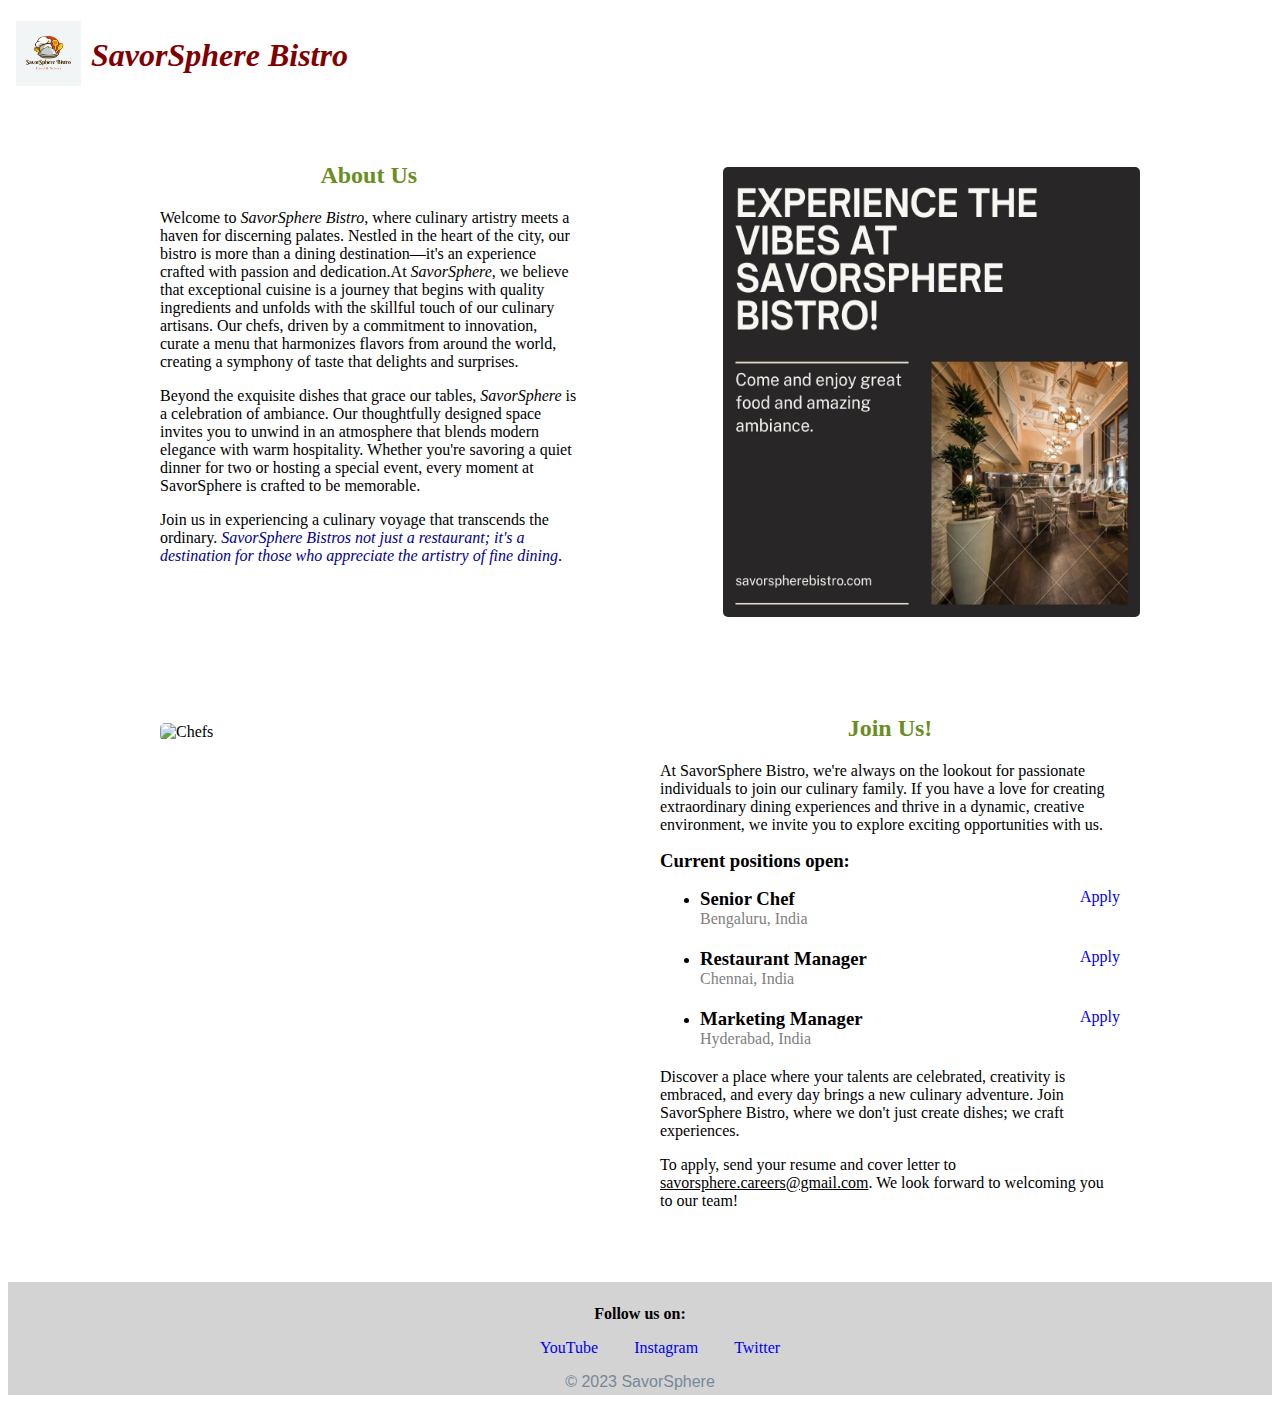
==== index.html @ c6e637dc "Final Commit for today, 13th December 2023" ====
<!DOCTYPE html>
<html lang="en">
    <head>
        <title>SavorSphere Bistro</title>
        <link rel="stylesheet" href="Stylesheets/style.css">
    </head>
    <body>
        <div id="navbar">
            <div class="logo-container">
                <img src="Images/logo.jpg" alt="Our logo" width="65" height="65" class="logo">
            </div>
            <h1><b><i>SavorSphere Bistro</i></b></h1>
        </div>

        <br>

        <div id="about">
            <div id="description">
                <div><h2>About Us</h2></div>
                <div><p style="text-align: left;">Welcome to <em>SavorSphere Bistro</em>, where culinary artistry meets a haven for discerning palates. Nestled
                    in the heart of the city, our bistro is more than a dining destination—it's an experience crafted with
                    passion and dedication.At <em>SavorSphere</em>, we believe that exceptional cuisine is a journey that begins with
                    quality ingredients and unfolds with the skillful touch of our culinary artisans. Our chefs, driven by a
                    commitment to innovation, curate a menu that harmonizes flavors from around the world, creating a symphony
                    of taste that delights and surprises.</p>

                    <p style="text-align: left;">Beyond the exquisite dishes that grace our tables, <em>SavorSphere</em> is a celebration of ambiance. Our
                    thoughtfully designed space invites you to unwind in an atmosphere that blends modern elegance with warm
                    hospitality. Whether you're savoring a quiet dinner for two or hosting a special event, every moment at
                    SavorSphere is crafted to be memorable.</p>

                    <p style="text-align: left;">Join us in experiencing a culinary voyage that transcends the ordinary. <em class="emphasis">SavorSphere Bistros not just a
                    restaurant; it's a destination for those who appreciate the artistry of fine dining</em>.</p>
                </div>
            </div>
            <div id="place">
                <img id="image" src="Images/SavorSphere Bistro.jpg" alt="SavorSphere" width="100%" height=450>
            </div>
        </div>

        <br><br><br>

        <div id="about">
            <div id="career">
                <img id="image" src="Images/sebastian-coman-photography-eBmyH7oO5wY-unsplash (1).jpg" alt="Chefs" width="100%" height="450">
            </div>
            <div id="description">
                <div><h2>Join Us!</h2></div>
                <div>
                    <p  style="text-align: left;">At SavorSphere Bistro, we're always on the lookout for passionate individuals to join our culinary
                    family. If you have a love for creating extraordinary dining experiences and thrive in a dynamic, creative
                    environment, we invite you to explore exciting opportunities with us.</p> 
                </div>
                <h3>Current positions open:</h3>
                <div>
                    <ul>
                        <li>
                            <a href="mailto:savorsphere.careers@gmail.com?subject=Application for the post of Senior Chef" class="apply" target="_blank">Apply</a>
                            <h3>Senior Chef</h3>
                            <div class="location">Bengaluru, India</div>
                        </li>
                        <li>
                            <a href="mailto:savorsphere.careers@gmail.com?subject=Application for the post of Restaurant Manager" class="apply" target="_blank">Apply</a>
                            <h3>Restaurant Manager</h3>
                            <div class="location">Chennai, India</div>
                        </li>
                        <li>
                            <a href="mailto:savorsphere.careers@gmail.com?subject:Application for the post of Marketing Manager" class="apply" target="_blank">Apply</a>
                            <h3>Marketing Manager</h3>
                            <div class="location">Hyderabad, India</div>
                        </li>
                    </ul>
                </div>
                <div><p style="text-align: left;">Discover a place where your talents are celebrated, creativity is embraced, and every day brings a new culinary
                    adventure. Join SavorSphere Bistro, where we don't just create dishes; we craft experiences.</p>

                    <p>To apply, send your resume and cover letter to <u>savorsphere.careers@gmail.com</u>. We look forward to welcoming you to our team!</p>
                </div>
                <br>
            </div>
        </div>

        <br>

        <div id="footer">
            <h4 style="margin-bottom: 0">Follow us on:</h4>
            <ul>
                <li id="li-item"><a href="https://www.youtube.com/" target="_blank">YouTube</a></li>
                <li id="li-item"><a href="https://www.instagram.com/" target="_blank">Instagram</a></li>
                <li id="li-item"><a href="https://twitter.com/i/flow/login" target="_blank">Twitter</a></li>
            </ul>
            <span class="copyright">© 2023 SavorSphere</span>
        </div>
    </body>
</html>
---- Stylesheets/style.css ----
body {
    font-family: math;
}

h1 {
    text-align: center;
    color: maroon;
}

h2 {
    text-align: center;
    color: olivedrab;
}

h3 {
    margin-bottom: 0;
    margin-top: 0;
}

a {
    text-decoration: none;
}

/* the style thingie is used for changing the appearance of the img tag under the id attribute */
#banner {
    width: 250px;
    height: 250px;
}

#navbar {
    display: flex;
    align-items: center;
    padding: 8px;
    margin: 0px;
}

#about {
    display: flex;
    max-width: 1000px;
    margin: 0 auto;
}

#description {
    width: 50%;
    padding: 20px;
    margin: 0;
}

#place {
    width: 50%;
    padding-left: 125px;
    padding-right: auto;
    padding-top: 45px;
}

#image {
    border-radius: 5px;
}

#career {
    padding: 20px;
    width: 50%;
    padding-top: 48px;
}

#footer {
    text-align: center;
    background: lightgray;
    padding-top: 2px;
    padding-bottom: 4px;
}

#li-item {
    list-style: none;
    display: inline;
    margin: 0 16px;
}

/* the below thingie is used for changing the appearance of any tag, under the class attribute */
.emphasis {
    color: darkblue;
}

.location {
    color: grey;
    margin-bottom: 20px;
}

.logo-container {
    margin-right: 10px;
}

.apply {
    float: right;
}

.copyright {
    font-family: sans-serif;
    color: lightslategray;
}
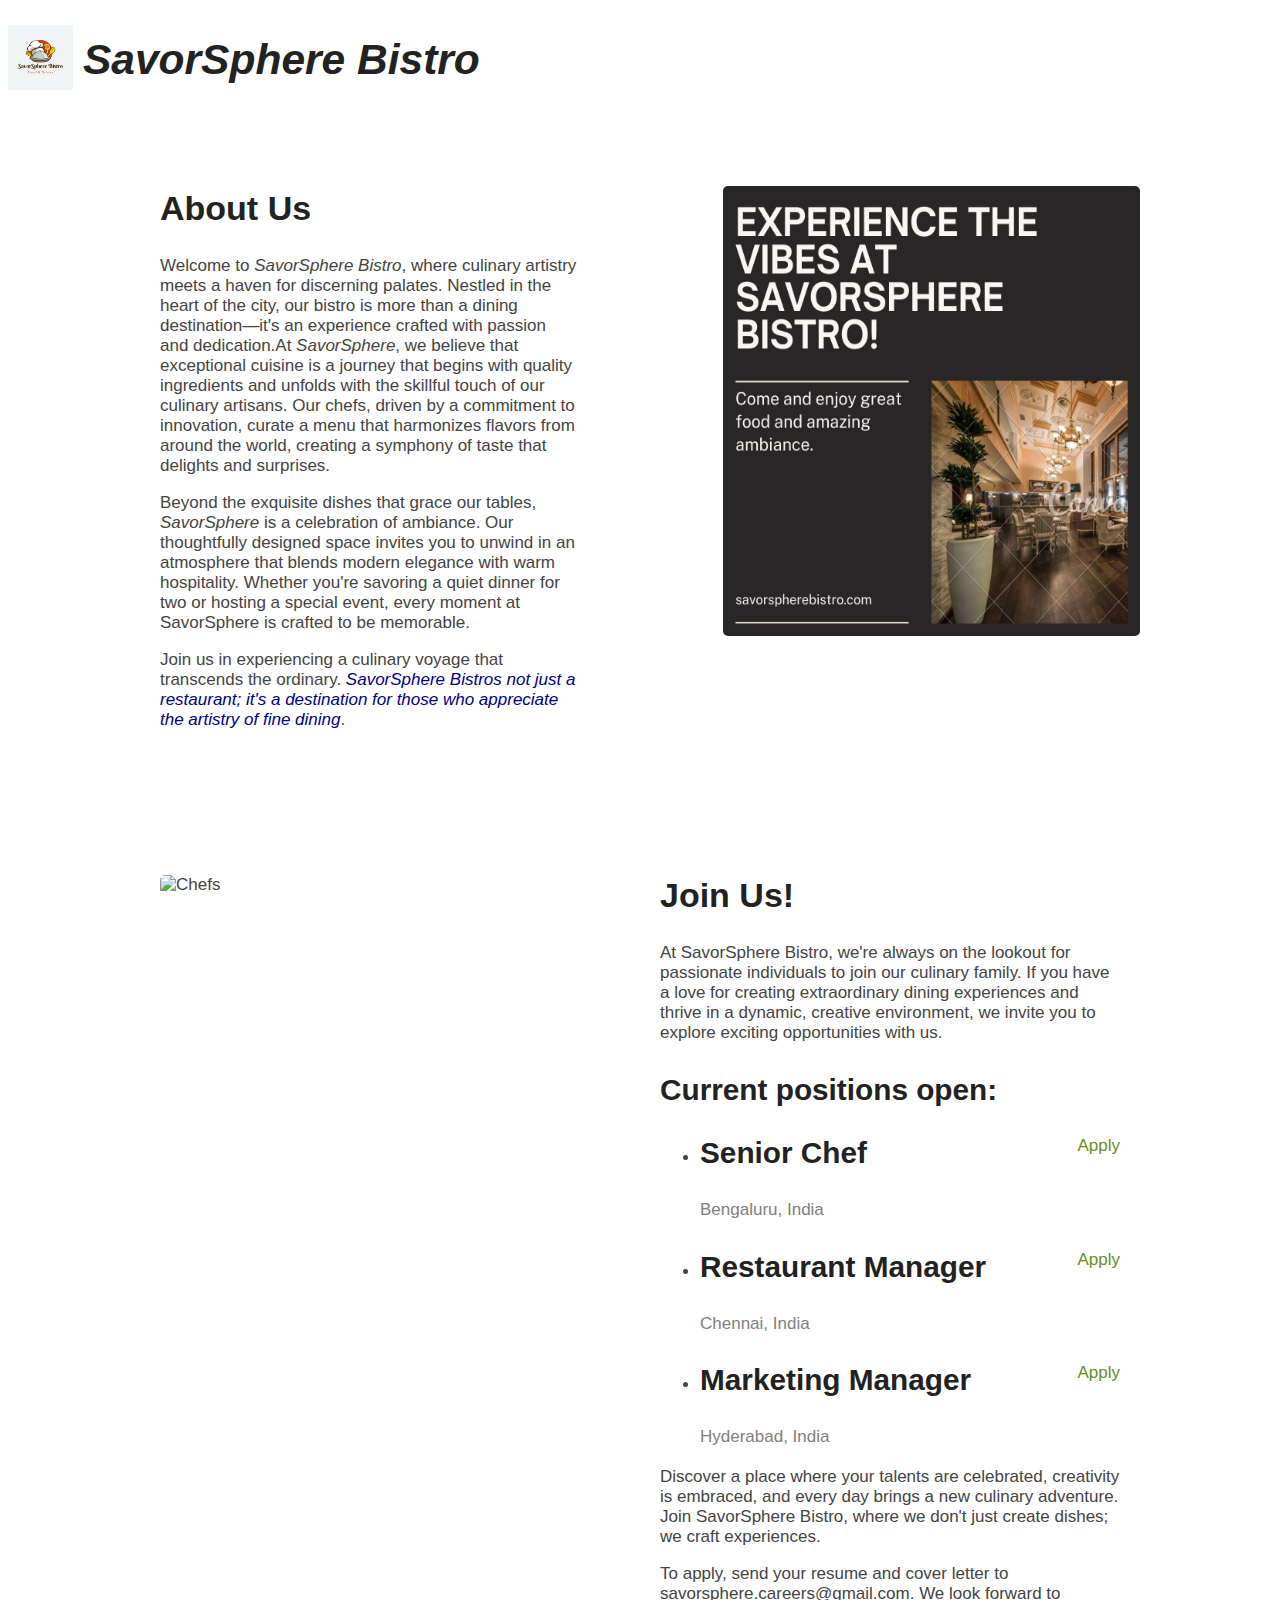
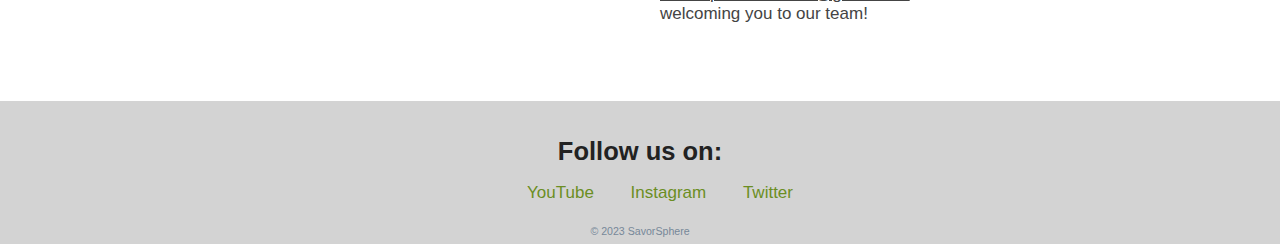
==== commit e3ecaabb: "Trivial changes made to the html file" ====
--- a/index.html
+++ b/index.html
@@ -1,7 +1,7 @@
 <!DOCTYPE html>
 <html lang="en">
     <head>
-        <title>SavorSphere Bistro</title>
+        <title>Careers-SavorSphere Bistro</title>
         <link rel="stylesheet" href="Stylesheets/style.css">
     </head>
     <body>
--- a/Stylesheets/style.css
+++ b/Stylesheets/style.css
@@ -1,24 +1,36 @@
-body {
-    font-family: math;
+html {
+    font-size: 17px;
 }
 
-h1 {
-    text-align: center;
-    color: maroon;
+body {
+    margin: 0;
+    padding: 0;
+    font-family: 'Caveat', cursive;
+    font-family: 'IBM Plex Sans', sans-serif;
+    font-size: 1rem;
+    color: #444444;
 }
 
-h2 {
-    text-align: center;
+h1, h2, h3, h4, h5, h6 {
+    font-family: 'DM Sans', sans-serif;
+    font-weight: 600;
+    color: #222222;
+}
+
+h1 { font-size: 2.5rem; }
+h2 { font-size: 2rem; }
+h3 { font-size: 1.75rem; }
+h4 { font-size: 1.5rem; }
+h5 { font-size: 1.25rem; }
+h6 { font-size: 1rem; }
+
+a {
+    text-decoration: none;
     color: olivedrab;
 }
 
-h3 {
-    margin-bottom: 0;
-    margin-top: 0;
-}
-
-a {
-    text-decoration: none;
+a:hover, a:active {
+    color: darkolivegreen;
 }
 
 /* the style thingie is used for changing the appearance of the img tag under the id attribute */
@@ -76,6 +88,56 @@
     margin: 0 16px;
 }
 
+#jobs {
+    max-width: 1000px;
+    margin: 0 auto;
+    padding: 0 auto;
+}
+
+#jobs-table {
+    width: 100%;
+    border: 1px solid grey;
+    border-collapse: collapse;
+}
+
+#jobs-table tr:nth-child(even) {
+    background-color: ghostwhite;
+}
+
+#application {
+    max-width: 1000px;
+    margin: 0 auto;
+    padding: 0 auto;
+}
+
+#application-form label {
+    font-weight: bold;
+    display: block;
+    font-size: 1.2rem;
+}
+
+#application-form input, select, textarea {
+    padding: 5px;
+    font-size: 1.1rem;
+    margin-top: 0;
+    border-radius: 5px;
+    border: 1px solid gray
+}
+
+#application-form select {
+    padding: 5px;
+    font-size: 1.1rem;
+    margin-top: 0;
+    width: 75%;
+    box-sizing: border-box;
+}
+
+#application-form textarea {
+    width: 75%;
+    font-family: "IBM Plex Sans", sans-serif;
+}
+
+
 /* the below thingie is used for changing the appearance of any tag, under the class attribute */
 .emphasis {
     color: darkblue;
@@ -97,4 +159,35 @@
 .copyright {
     font-family: sans-serif;
     color: lightslategray;
+    font-size: 0.625rem;
+}
+
+.jobs-header-row th {
+    text-align: center;
+    border: 1px solid grey;
+    padding: 8px;
+    background-color: aliceblue;
+}
+
+.jobs-data-row td {
+    text-align: center;
+    border: 1px solid grey;
+    padding: 8px;
+}
+
+.form-group {
+    margin: 0;
+}
+
+.form-group input[type="checkbox"] {
+    width: 16px;
+    height: 16px;
+}
+
+.form-group input[type="submit"]{
+    background-color: #0ea5e9;
+    color: white;
+    font-weight: 700;
+    padding: 16px;
+    cursor: pointer;
 }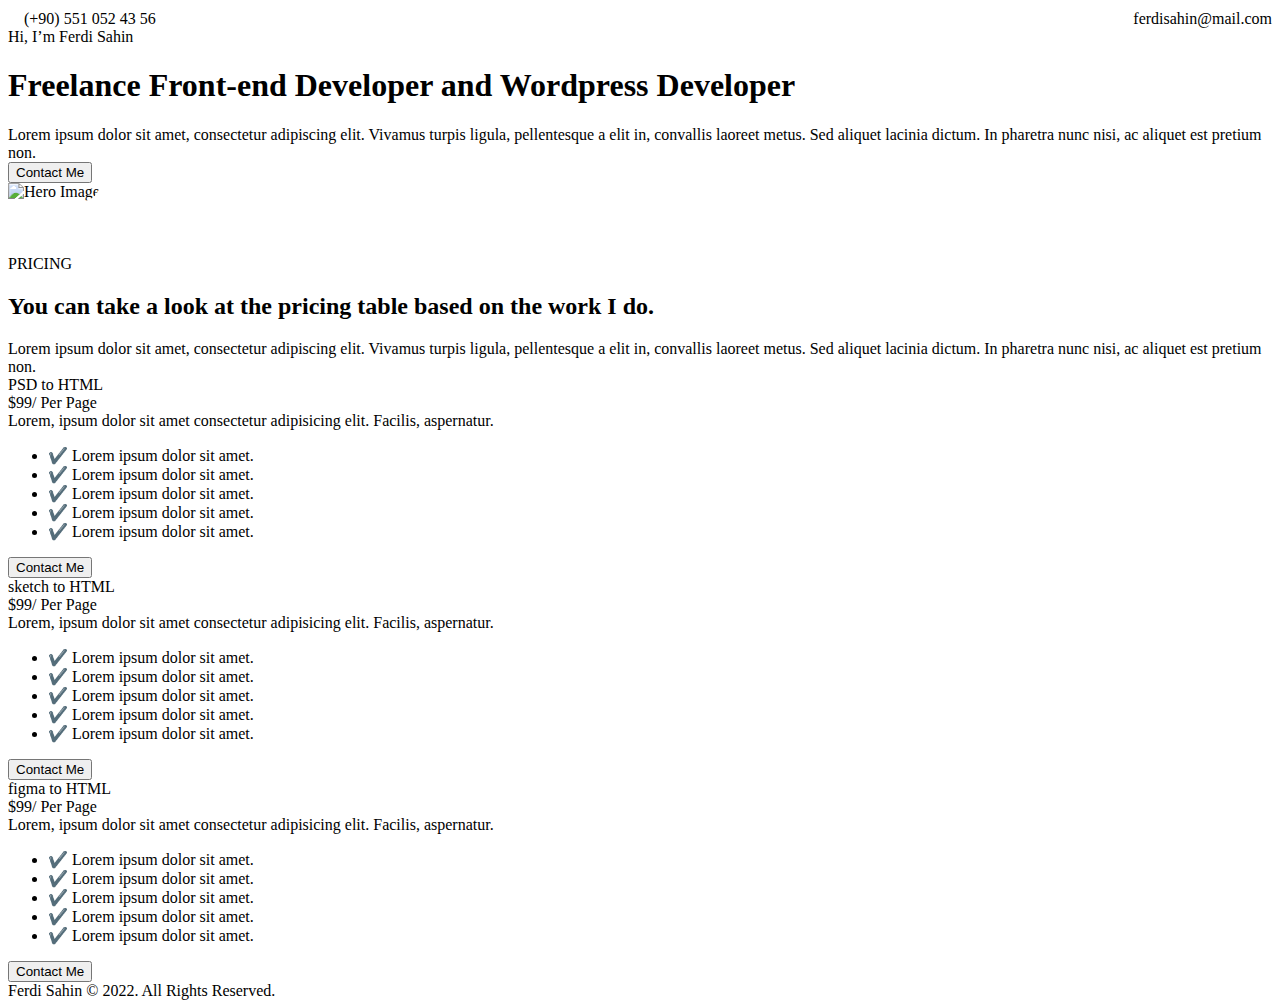
==== commit 1a8c6ac6: "favicon added to index.html" ====
--- a/index.html
+++ b/index.html
@@ -1,95 +1,101 @@
 <!DOCTYPE html>
-<html lang="en">
+<html>
     <head>
-        <title>Careers-SavorSphere Bistro</title>
-        <link rel="stylesheet" href="Stylesheets/style.css">
+        <title>Ferid Sahin</title>
+        <link rel="icon" href="C:\Users\RISHIVEER YADAV\OneDrive\Desktop\Web_Dev\Images\icons8-spring-50.png" type="image/x-icon">
+        <link rel="preconnect" href="https://fonts.googleapis.com">
+        <link rel="preconnect" href="https://fonts.gstatic.com" crossorigin>
+        <link
+            href="https://fonts.googleapis.com/css2?family=Inter:wght@100;200;300;400;500;600;700;800;900&family=League+Spartan:wght@100;200;300;400;500;600;700;800;900&family=Poppins:ital,wght@0,100;0,200;0,300;0,400;0,500;0,600;0,700;0,800;0,900;1,100;1,200;1,300;1,400;1,500;1,600;1,700;1,800;1,900&display=swap"
+            rel="stylesheet">
+        <link rel="stylesheet" href="C:\Users\RISHIVEER YADAV\OneDrive\Desktop\Web_Dev\Stylesheets\style2.css">
     </head>
+
     <body>
-        <div id="navbar">
-            <div class="logo-container">
-                <img src="Images/logo.jpg" alt="Our logo" width="65" height="65" class="logo">
-            </div>
-            <h1><b><i>SavorSphere Bistro</i></b></h1>
-        </div>
-
-        <br>
-
-        <div id="about">
-            <div id="description">
-                <div><h2>About Us</h2></div>
-                <div><p style="text-align: left;">Welcome to <em>SavorSphere Bistro</em>, where culinary artistry meets a haven for discerning palates. Nestled
-                    in the heart of the city, our bistro is more than a dining destination—it's an experience crafted with
-                    passion and dedication.At <em>SavorSphere</em>, we believe that exceptional cuisine is a journey that begins with
-                    quality ingredients and unfolds with the skillful touch of our culinary artisans. Our chefs, driven by a
-                    commitment to innovation, curate a menu that harmonizes flavors from around the world, creating a symphony
-                    of taste that delights and surprises.</p>
-
-                    <p style="text-align: left;">Beyond the exquisite dishes that grace our tables, <em>SavorSphere</em> is a celebration of ambiance. Our
-                    thoughtfully designed space invites you to unwind in an atmosphere that blends modern elegance with warm
-                    hospitality. Whether you're savoring a quiet dinner for two or hosting a special event, every moment at
-                    SavorSphere is crafted to be memorable.</p>
-
-                    <p style="text-align: left;">Join us in experiencing a culinary voyage that transcends the ordinary. <em class="emphasis">SavorSphere Bistros not just a
-                    restaurant; it's a destination for those who appreciate the artistry of fine dining</em>.</p>
+        <!--HERO SECTION-->
+        <div id="hero">
+            <div id="hero-text">
+                <div class="small-text">
+                    <div><img src="C:\Users\RISHIVEER YADAV\OneDrive\Desktop\Web_Dev\Images\Frame.png" width="16px" height="16px" style="margin-bottom: -4px;">(+90) 551 052 43 56
+                        <div style="float: right;"><img src="C:\Users\RISHIVEER YADAV\OneDrive\Desktop\Web_Dev\Images\Frame-2.png" width="16px" height="16px" style="margin-bottom: -4px;">ferdisahin@mail.com</div>
+                    </div>
+                </div>
+                <div id="hi-and-name">Hi, I’m Ferdi Sahin</div>
+                <div><h1>Freelance Front-end Developer and Wordpress Developer</h1></div>
+                <div class="bigtext">Lorem ipsum dolor sit amet, consectetur adipiscing elit. Vivamus turpis ligula, pellentesque a elit in, convallis laoreet metus. Sed aliquet lacinia dictum. In pharetra nunc nisi, ac aliquet est pretium non.</div>
+                <div>
+                    <button id="contact-button">Contact Me</button>
                 </div>
             </div>
-            <div id="place">
-                <img id="image" src="Images/SavorSphere Bistro.jpg" alt="SavorSphere" width="100%" height=450>
+
+            <div id="hero-img">
+                <img src="C:\Users\RISHIVEER YADAV\OneDrive\Desktop\Web_Dev\Images\hero-img.png" width=710 height=600 alt="Hero Image" style="border-bottom-right-radius: 200px;">
             </div>
         </div>
 
         <br><br><br>
 
-        <div id="about">
-            <div id="career">
-                <img id="image" src="Images/sebastian-coman-photography-eBmyH7oO5wY-unsplash (1).jpg" alt="Chefs" width="100%" height="450">
+        <div id="pricing">
+            <div class="over-title">PRICING</div>
+            <h2 class="section-heading">You can take a look at the pricing table based on the work I do.</h2>
+            <div class="bigtext section-subtitle">
+                Lorem ipsum dolor sit amet, consectetur adipiscing elit. Vivamus turpis ligula, pellentesque a elit in, convallis laoreet metus. Sed aliquet lacinia dictum. In pharetra nunc nisi, ac aliquet est pretium non.
             </div>
-            <div id="description">
-                <div><h2>Join Us!</h2></div>
-                <div>
-                    <p  style="text-align: left;">At SavorSphere Bistro, we're always on the lookout for passionate individuals to join our culinary
-                    family. If you have a love for creating extraordinary dining experiences and thrive in a dynamic, creative
-                    environment, we invite you to explore exciting opportunities with us.</p> 
+            <div id="pricing-boxes">
+                <div class="pricing-box">
+                        <div class="pricing-card">
+                            <div class="service">PSD to HTML</div>
+                            <div class="price">$99<span class="price-per">/ Per Page</span></div>
+                            <div class="service-description">Lorem, ipsum dolor sit amet consectetur adipisicing elit. Facilis, aspernatur.</div>
+                            <ul class="service-benefits">
+                                <li>✔️ Lorem ipsum dolor sit amet.</li>
+                                <li>✔️ Lorem ipsum dolor sit amet.</li>
+                                <li>✔️ Lorem ipsum dolor sit amet.</li>
+                                <li>✔️ Lorem ipsum dolor sit amet.</li>
+                                <li>✔️ Lorem ipsum dolor sit amet.</li>
+                            </ul>
+                            <button class="service-contact">Contact Me</button>    
+                        </div>
                 </div>
-                <h3>Current positions open:</h3>
-                <div>
-                    <ul>
-                        <li>
-                            <a href="mailto:savorsphere.careers@gmail.com?subject=Application for the post of Senior Chef" class="apply" target="_blank">Apply</a>
-                            <h3>Senior Chef</h3>
-                            <div class="location">Bengaluru, India</div>
-                        </li>
-                        <li>
-                            <a href="mailto:savorsphere.careers@gmail.com?subject=Application for the post of Restaurant Manager" class="apply" target="_blank">Apply</a>
-                            <h3>Restaurant Manager</h3>
-                            <div class="location">Chennai, India</div>
-                        </li>
-                        <li>
-                            <a href="mailto:savorsphere.careers@gmail.com?subject:Application for the post of Marketing Manager" class="apply" target="_blank">Apply</a>
-                            <h3>Marketing Manager</h3>
-                            <div class="location">Hyderabad, India</div>
-                        </li>
-                    </ul>
+
+                <div class="pricing-box">
+                    <div class="pricing-card card-2">
+                        <div class="service">sketch to HTML</div>
+                        <div class="price">$99<span class="price-per">/ Per Page</span></div>
+                        <div class="service-description">Lorem, ipsum dolor sit amet consectetur adipisicing elit. Facilis, aspernatur.</div>
+                        <ul class="service-benefits">
+                            <li>✔️ Lorem ipsum dolor sit amet.</li>
+                            <li>✔️ Lorem ipsum dolor sit amet.</li>
+                            <li>✔️ Lorem ipsum dolor sit amet.</li>
+                            <li>✔️ Lorem ipsum dolor sit amet.</li>
+                            <li>✔️ Lorem ipsum dolor sit amet.</li>
+                        </ul>
+                        <button class="service-contact">Contact Me</button>
+                    </div>
                 </div>
-                <div><p style="text-align: left;">Discover a place where your talents are celebrated, creativity is embraced, and every day brings a new culinary
-                    adventure. Join SavorSphere Bistro, where we don't just create dishes; we craft experiences.</p>
 
-                    <p>To apply, send your resume and cover letter to <u>savorsphere.careers@gmail.com</u>. We look forward to welcoming you to our team!</p>
+                <div class="pricing-box">
+                    <div class="pricing-card">
+                        <div class="service">figma to HTML</div>
+                        <div class="price">$99<span class="price-per">/ Per Page</span></div>
+                        <div class="service-description">Lorem, ipsum dolor sit amet consectetur adipisicing elit. Facilis, aspernatur.</div>
+                        <ul class="service-benefits">
+                            <li>✔️ Lorem ipsum dolor sit amet.</li>
+                            <li>✔️ Lorem ipsum dolor sit amet.</li>
+                            <li>✔️ Lorem ipsum dolor sit amet.</li>
+                            <li>✔️ Lorem ipsum dolor sit amet.</li>
+                            <li>✔️ Lorem ipsum dolor sit amet.</li>
+                        </ul>
+                        <button class="service-contact">Contact Me</button>
+                    </div>
                 </div>
-                <br>
             </div>
         </div>
 
-        <br>
+        
 
         <div id="footer">
-            <h4 style="margin-bottom: 0">Follow us on:</h4>
-            <ul>
-                <li id="li-item"><a href="https://www.youtube.com/" target="_blank">YouTube</a></li>
-                <li id="li-item"><a href="https://www.instagram.com/" target="_blank">Instagram</a></li>
-                <li id="li-item"><a href="https://twitter.com/i/flow/login" target="_blank">Twitter</a></li>
-            </ul>
-            <span class="copyright">© 2023 SavorSphere</span>
+            Ferdi Sahin © 2022. All Rights Reserved.
         </div>
     </body>
 </html>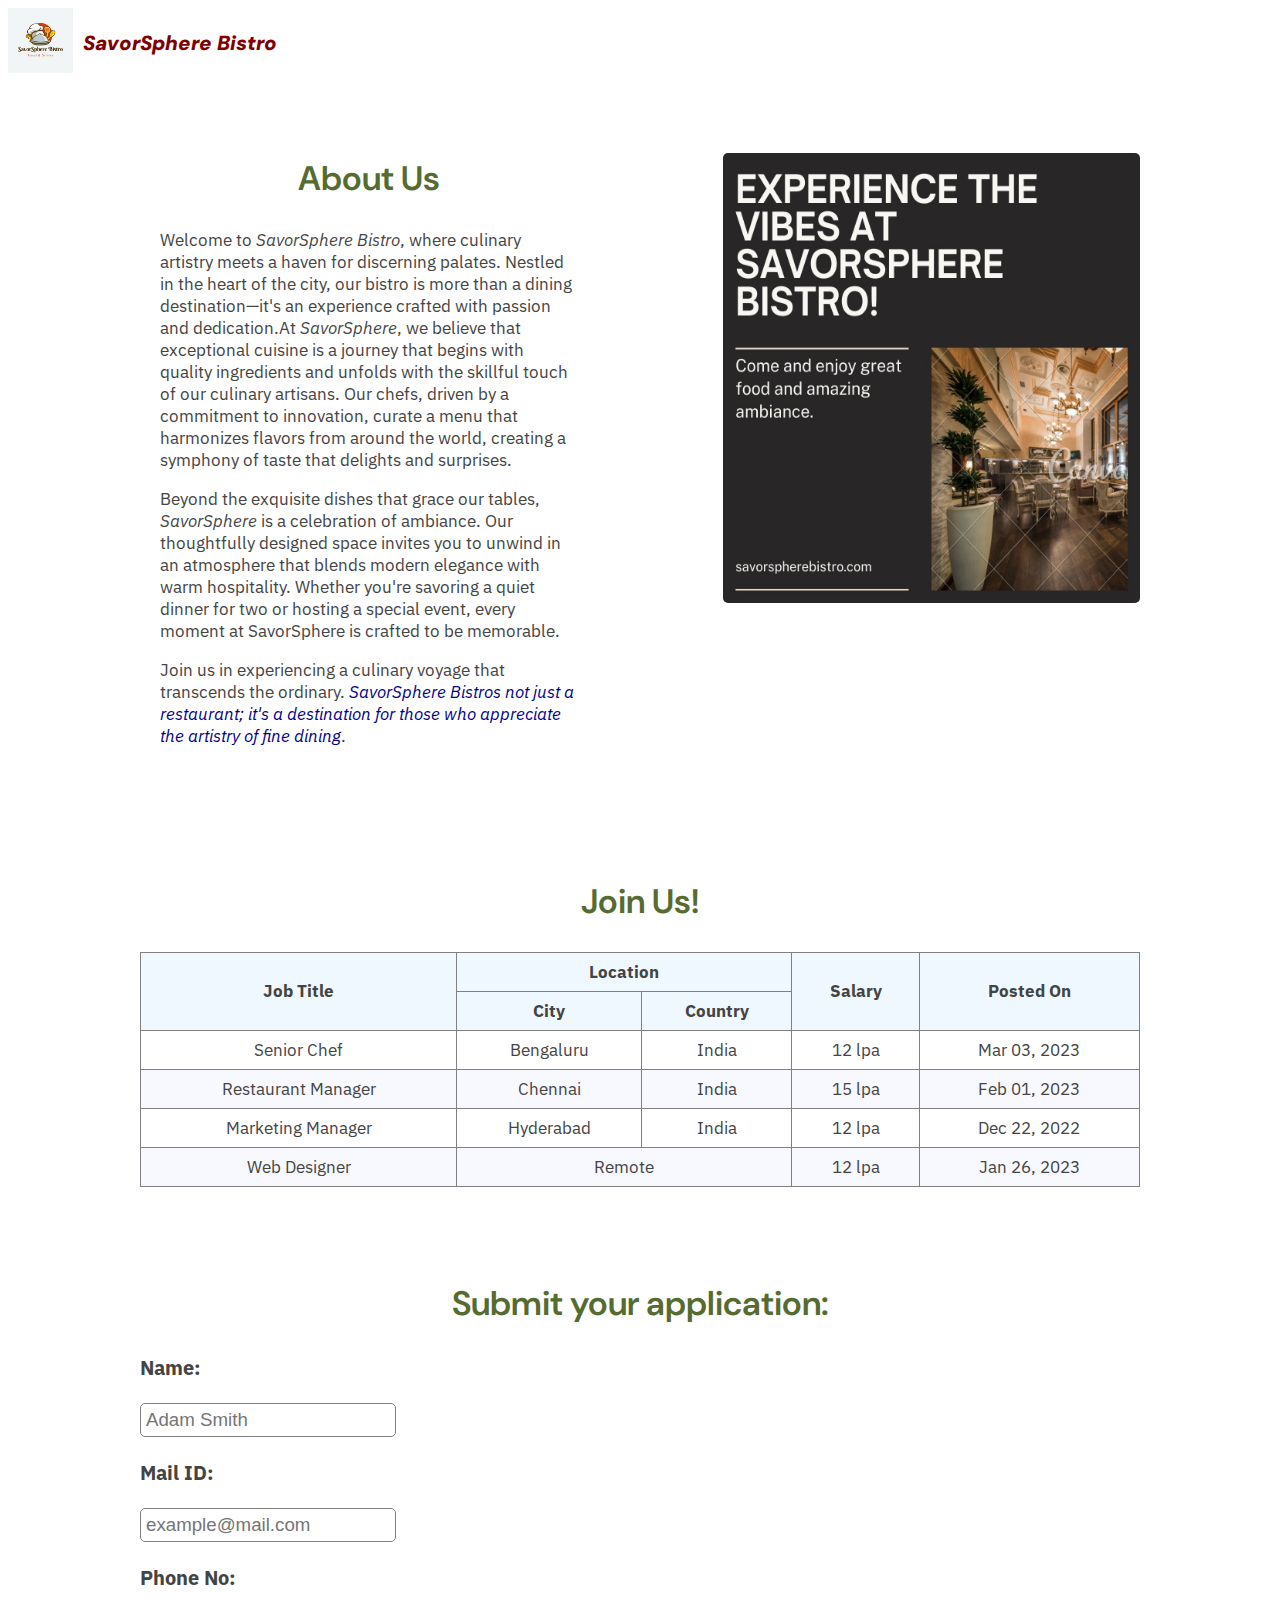
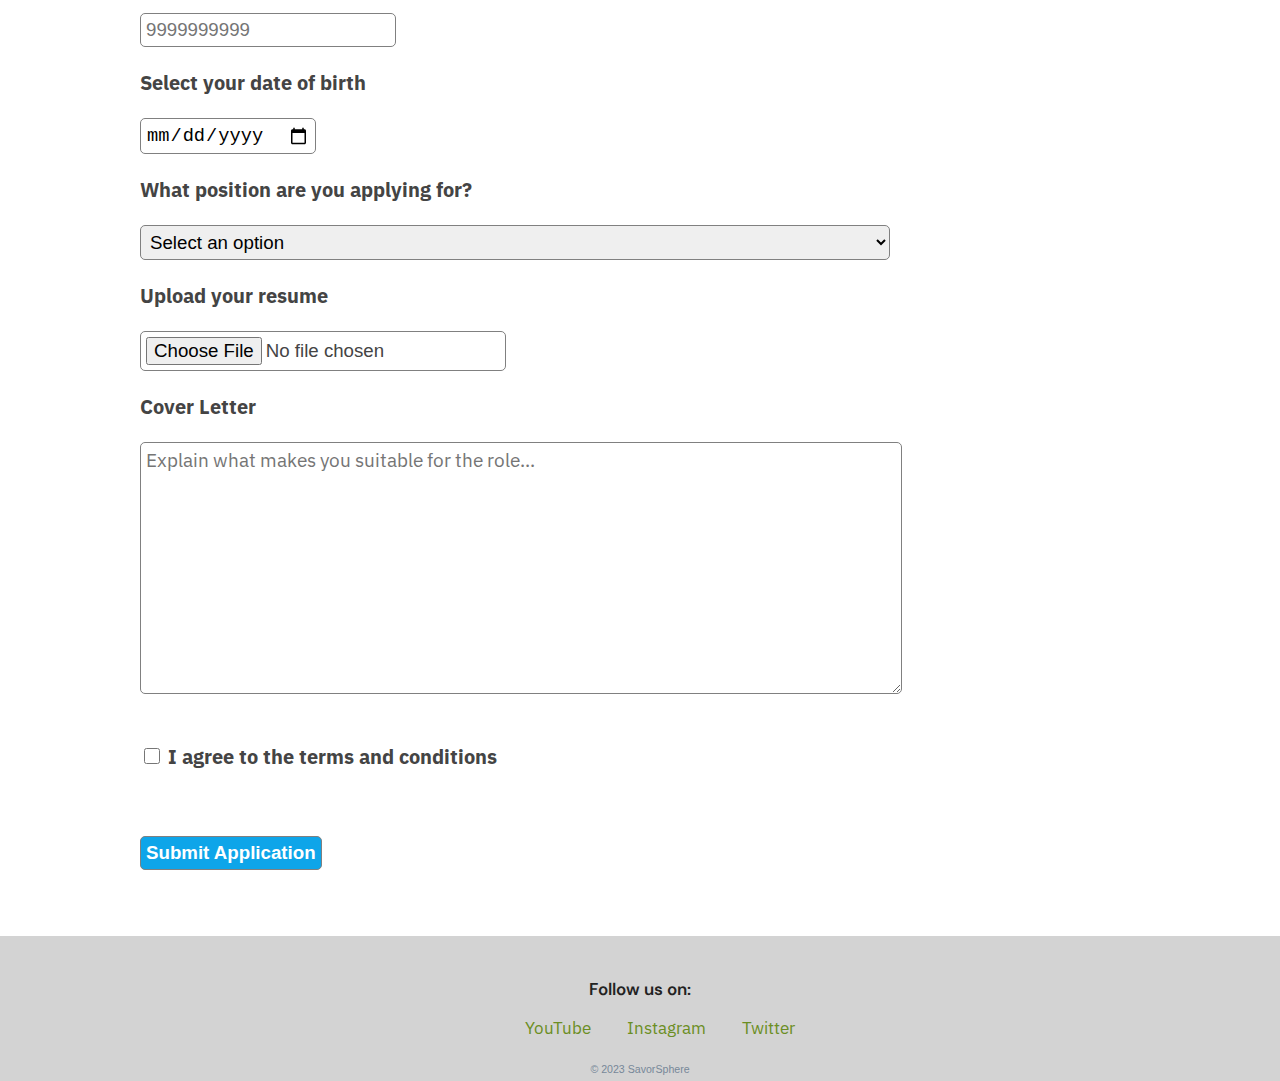
==== commit 636692a0: "trying out css flexbox" ====
--- a/index.html
+++ b/index.html
@@ -1,101 +1,152 @@
 <!DOCTYPE html>
-<html>
+<html lang="en">
     <head>
-        <title>Ferid Sahin</title>
-        <link rel="icon" href="C:\Users\RISHIVEER YADAV\OneDrive\Desktop\Web_Dev\Images\icons8-spring-50.png" type="image/x-icon">
+        <title>SavorSphere Bistro</title>
         <link rel="preconnect" href="https://fonts.googleapis.com">
         <link rel="preconnect" href="https://fonts.gstatic.com" crossorigin>
-        <link
-            href="https://fonts.googleapis.com/css2?family=Inter:wght@100;200;300;400;500;600;700;800;900&family=League+Spartan:wght@100;200;300;400;500;600;700;800;900&family=Poppins:ital,wght@0,100;0,200;0,300;0,400;0,500;0,600;0,700;0,800;0,900;1,100;1,200;1,300;1,400;1,500;1,600;1,700;1,800;1,900&display=swap"
-            rel="stylesheet">
-        <link rel="stylesheet" href="C:\Users\RISHIVEER YADAV\OneDrive\Desktop\Web_Dev\Stylesheets\style2.css">
+        <link href="https://fonts.googleapis.com/css2?family=Caveat:wght@400;700&family=DM+Sans:ital,opsz,wght@0,9..40,200;1,9..40,200&family=IBM+Plex+Sans:ital,wght@0,200;0,400;0,600;1,200;1,400;1,600&display=swap" rel="stylesheet">
+        <link rel="stylesheet" href="Stylesheets/style.css">
     </head>
+    <body>
+        <div id="navbar">
+            <div class="logo-container">
+                <img src="Images/logo.jpg" alt="Our logo" width="65" height="65">
+            </div>
+            <h1 style="color: maroon; font-size: larger; padding-top: auto;"><b><i>SavorSphere Bistro</i></b></h1>
+        </div>
 
-    <body>
-        <!--HERO SECTION-->
-        <div id="hero">
-            <div id="hero-text">
-                <div class="small-text">
-                    <div><img src="C:\Users\RISHIVEER YADAV\OneDrive\Desktop\Web_Dev\Images\Frame.png" width="16px" height="16px" style="margin-bottom: -4px;">(+90) 551 052 43 56
-                        <div style="float: right;"><img src="C:\Users\RISHIVEER YADAV\OneDrive\Desktop\Web_Dev\Images\Frame-2.png" width="16px" height="16px" style="margin-bottom: -4px;">ferdisahin@mail.com</div>
-                    </div>
-                </div>
-                <div id="hi-and-name">Hi, I’m Ferdi Sahin</div>
-                <div><h1>Freelance Front-end Developer and Wordpress Developer</h1></div>
-                <div class="bigtext">Lorem ipsum dolor sit amet, consectetur adipiscing elit. Vivamus turpis ligula, pellentesque a elit in, convallis laoreet metus. Sed aliquet lacinia dictum. In pharetra nunc nisi, ac aliquet est pretium non.</div>
-                <div>
-                    <button id="contact-button">Contact Me</button>
+        <br>
+
+        <div id="about">
+            <div id="description">
+                <div><h2 style="color: darkolivegreen; text-align: center;">About Us</h2></div>
+                <div><p style="text-align: left;">Welcome to <em>SavorSphere Bistro</em>, where culinary artistry meets a haven for discerning palates. Nestled
+                    in the heart of the city, our bistro is more than a dining destination—it's an experience crafted with
+                    passion and dedication.At <em>SavorSphere</em>, we believe that exceptional cuisine is a journey that begins with
+                    quality ingredients and unfolds with the skillful touch of our culinary artisans. Our chefs, driven by a
+                    commitment to innovation, curate a menu that harmonizes flavors from around the world, creating a symphony
+                    of taste that delights and surprises.</p>
+
+                    <p style="text-align: left;">Beyond the exquisite dishes that grace our tables, <em>SavorSphere</em> is a celebration of ambiance. Our
+                    thoughtfully designed space invites you to unwind in an atmosphere that blends modern elegance with warm
+                    hospitality. Whether you're savoring a quiet dinner for two or hosting a special event, every moment at
+                    SavorSphere is crafted to be memorable.</p>
+
+                    <p style="text-align: left;">Join us in experiencing a culinary voyage that transcends the ordinary. <em class="emphasis">SavorSphere Bistros not just a
+                    restaurant; it's a destination for those who appreciate the artistry of fine dining</em>.</p>
                 </div>
             </div>
-
-            <div id="hero-img">
-                <img src="C:\Users\RISHIVEER YADAV\OneDrive\Desktop\Web_Dev\Images\hero-img.png" width=710 height=600 alt="Hero Image" style="border-bottom-right-radius: 200px;">
+            <div id="place">
+                <img id="image" src="Images/SavorSphere Bistro.jpg" alt="SavorSphere" width="100%" height=450>
             </div>
         </div>
 
         <br><br><br>
 
-        <div id="pricing">
-            <div class="over-title">PRICING</div>
-            <h2 class="section-heading">You can take a look at the pricing table based on the work I do.</h2>
-            <div class="bigtext section-subtitle">
-                Lorem ipsum dolor sit amet, consectetur adipiscing elit. Vivamus turpis ligula, pellentesque a elit in, convallis laoreet metus. Sed aliquet lacinia dictum. In pharetra nunc nisi, ac aliquet est pretium non.
-            </div>
-            <div id="pricing-boxes">
-                <div class="pricing-box">
-                        <div class="pricing-card">
-                            <div class="service">PSD to HTML</div>
-                            <div class="price">$99<span class="price-per">/ Per Page</span></div>
-                            <div class="service-description">Lorem, ipsum dolor sit amet consectetur adipisicing elit. Facilis, aspernatur.</div>
-                            <ul class="service-benefits">
-                                <li>✔️ Lorem ipsum dolor sit amet.</li>
-                                <li>✔️ Lorem ipsum dolor sit amet.</li>
-                                <li>✔️ Lorem ipsum dolor sit amet.</li>
-                                <li>✔️ Lorem ipsum dolor sit amet.</li>
-                                <li>✔️ Lorem ipsum dolor sit amet.</li>
-                            </ul>
-                            <button class="service-contact">Contact Me</button>    
-                        </div>
-                </div>
-
-                <div class="pricing-box">
-                    <div class="pricing-card card-2">
-                        <div class="service">sketch to HTML</div>
-                        <div class="price">$99<span class="price-per">/ Per Page</span></div>
-                        <div class="service-description">Lorem, ipsum dolor sit amet consectetur adipisicing elit. Facilis, aspernatur.</div>
-                        <ul class="service-benefits">
-                            <li>✔️ Lorem ipsum dolor sit amet.</li>
-                            <li>✔️ Lorem ipsum dolor sit amet.</li>
-                            <li>✔️ Lorem ipsum dolor sit amet.</li>
-                            <li>✔️ Lorem ipsum dolor sit amet.</li>
-                            <li>✔️ Lorem ipsum dolor sit amet.</li>
-                        </ul>
-                        <button class="service-contact">Contact Me</button>
-                    </div>
-                </div>
-
-                <div class="pricing-box">
-                    <div class="pricing-card">
-                        <div class="service">figma to HTML</div>
-                        <div class="price">$99<span class="price-per">/ Per Page</span></div>
-                        <div class="service-description">Lorem, ipsum dolor sit amet consectetur adipisicing elit. Facilis, aspernatur.</div>
-                        <ul class="service-benefits">
-                            <li>✔️ Lorem ipsum dolor sit amet.</li>
-                            <li>✔️ Lorem ipsum dolor sit amet.</li>
-                            <li>✔️ Lorem ipsum dolor sit amet.</li>
-                            <li>✔️ Lorem ipsum dolor sit amet.</li>
-                            <li>✔️ Lorem ipsum dolor sit amet.</li>
-                        </ul>
-                        <button class="service-contact">Contact Me</button>
-                    </div>
-                </div>
-            </div>
+        <h2 style="color: darkolivegreen; text-align: center;">Join Us!</h2>
+        <div id="jobs">
+            <table id="jobs-table">
+                <tr class="jobs-header-row">
+                    <th rowspan="2">Job Title</th>
+                    <th colspan="2">Location</th>
+                    <th rowspan="2">Salary</th>
+                    <th rowspan="2">Posted On</th>
+                </tr>
+                <tr class="jobs-header-row">
+                    <th>City</th>
+                    <th>Country</th>
+                </tr>
+                <tr class="jobs-data-row">
+                    <td>Senior Chef</td>
+                    <td>Bengaluru</td>
+                    <td>India</td>
+                    <td>12 lpa</td>
+                    <td>Mar 03, 2023</td>
+                </tr>
+                <tr class="jobs-data-row">
+                    <td>Restaurant Manager</td>
+                    <td>Chennai</td>
+                    <td>India</td>
+                    <td>15 lpa</td>
+                    <td>Feb 01, 2023</td>
+                </tr>
+                <tr class="jobs-data-row">
+                    <td>Marketing Manager</td>
+                    <td>Hyderabad</td>
+                    <td>India</td>
+                    <td>12 lpa</td>
+                    <td>Dec 22, 2022</td>
+                </tr>
+                <tr class="jobs-data-row">
+                    <td>Web Designer</td>
+                    <td colspan="2">Remote</td>
+                    <td>12 lpa</td>
+                    <td>Jan 26, 2023</td>
+                </tr>
+            </table>
         </div>
 
-        
+        <br><br><br>
+
+        <div id="application">
+            <h2 style="color: darkolivegreen; text-align: center;">Submit your application:</h2>
+            <form id="application-form">
+                <div class="form-group">
+                    <label for="name">Name:</label><br>
+                    <input type="text" id="name" name="Name" required placeholder="Adam Smith">
+                </div><br>
+                <div class="form-group">
+                    <label for="email">Mail ID:</label><br>
+                    <input type="email" id="email" name="Mail ID" required placeholder="example@mail.com">
+                </div><br>
+                <div class="form-group">
+                    <label for="phone">Phone No:</label><br>
+                    <input type="number" id="phone" name="Phone No" required placeholder="9999999999"> 
+                </div><br>
+                <div class="form-group">
+                    <label for="date">Select your date of birth</label><br>
+                    <input type="date" id="date" name="DOB" required>
+                </div><br>
+                <div class="form-group">
+                    <label for="career">What position are you applying for?</label><br>
+                    <select id="career" name="Position" required>
+                        <option value="">Select an option</option>
+                        <option value="Senior Chef">Senior Chef</option>
+                        <option value="Restaurant Manager">Restaurant Manager</option>
+                        <option value="Marketing Manager">Marketing Manager</option>
+                        <option value="Web Designer">Web Designer</option>
+                    </select>
+                </div><br>
+                <div class="form-group">
+                    <label for="resume">Upload your resume</label><br>
+                    <input type="file" id="resume" name="Resume" accept=".pdf, .doc, .docx" required>
+                </div><br>
+                <div class="form-group">
+                    <label for="cover-letter">Cover Letter</label><br>
+                    <textarea id="cover-letter" name="Cover Letter" rows="10" required placeholder="Explain what makes you suitable for the role..."></textarea>
+                </div><br><br>
+                <div class="form-group">
+                    <label for="terms">
+                        <input type="checkbox" id="terms" name="Agreed" required>
+                        I agree to the terms and conditions
+                    </label>
+                </div><br><br><br>
+                <div class="form-group">
+                    <input type="submit" value="Submit Application">
+                </div>
+            </form>
+        </div>
+
+        <br><br><br>
 
         <div id="footer">
-            Ferdi Sahin © 2022. All Rights Reserved.
+            <h6 style="margin-bottom: 0">Follow us on:</h6>
+            <ul>
+                <li id="li-item"><a href="https://www.youtube.com/" target="_blank">YouTube</a></li>
+                <li id="li-item"><a href="https://www.instagram.com/" target="_blank">Instagram</a></li>
+                <li id="li-item"><a href="https://twitter.com/i/flow/login" target="_blank">Twitter</a></li>
+            </ul>
+            <span class="copyright">© 2023 SavorSphere</span>
         </div>
     </body>
 </html>--- a/Stylesheets/style.css
+++ b/Stylesheets/style.css
@@ -0,0 +1,193 @@
+html {
+    font-size: 17px;
+}
+
+body {
+    margin: 0;
+    padding: 0;
+    font-family: 'Caveat', cursive;
+    font-family: 'IBM Plex Sans', sans-serif;
+    font-size: 1rem;
+    color: #444444;
+}
+
+h1, h2, h3, h4, h5, h6 {
+    font-family: 'DM Sans', sans-serif;
+    font-weight: 600;
+    color: #222222;
+}
+
+h1 { font-size: 2.5rem; }
+h2 { font-size: 2rem; }
+h3 { font-size: 1.75rem; }
+h4 { font-size: 1.5rem; }
+h5 { font-size: 1.25rem; }
+h6 { font-size: 1rem; }
+
+a {
+    text-decoration: none;
+    color: olivedrab;
+}
+
+a:hover, a:active {
+    color: darkolivegreen;
+}
+
+/* the style thingie is used for changing the appearance of the img tag under the id attribute */
+#banner {
+    width: 250px;
+    height: 250px;
+}
+
+#navbar {
+    display: flex;
+    align-items: center;
+    padding: 8px;
+    margin: 0px;
+}
+
+#about {
+    display: flex;
+    max-width: 1000px;
+    margin: 0 auto;
+}
+
+#description {
+    width: 50%;
+    padding: 20px;
+    margin: 0;
+}
+
+#place {
+    width: 50%;
+    padding-left: 125px;
+    padding-right: auto;
+    padding-top: 45px;
+}
+
+#image {
+    border-radius: 5px;
+}
+
+#career {
+    padding: 20px;
+    width: 50%;
+    padding-top: 48px;
+}
+
+#footer {
+    text-align: center;
+    background: lightgray;
+    padding-top: 2px;
+    padding-bottom: 4px;
+}
+
+#li-item {
+    list-style: none;
+    display: inline;
+    margin: 0 16px;
+}
+
+#jobs {
+    max-width: 1000px;
+    margin: 0 auto;
+    padding: 0 auto;
+}
+
+#jobs-table {
+    width: 100%;
+    border: 1px solid grey;
+    border-collapse: collapse;
+}
+
+#jobs-table tr:nth-child(even) {
+    background-color: ghostwhite;
+}
+
+#application {
+    max-width: 1000px;
+    margin: 0 auto;
+    padding: 0 auto;
+}
+
+#application-form label {
+    font-weight: bold;
+    display: block;
+    font-size: 1.2rem;
+}
+
+#application-form input, select, textarea {
+    padding: 5px;
+    font-size: 1.1rem;
+    margin-top: 0;
+    border-radius: 5px;
+    border: 1px solid gray
+}
+
+#application-form select {
+    padding: 5px;
+    font-size: 1.1rem;
+    margin-top: 0;
+    width: 75%;
+    box-sizing: border-box;
+}
+
+#application-form textarea {
+    width: 75%;
+    font-family: "IBM Plex Sans", sans-serif;
+}
+
+
+/* the below thingie is used for changing the appearance of any tag, under the class attribute */
+.emphasis {
+    color: darkblue;
+}
+
+.location {
+    color: grey;
+    margin-bottom: 20px;
+}
+
+.logo-container {
+    margin-right: 10px;
+}
+
+.apply {
+    float: right;
+}
+
+.copyright {
+    font-family: sans-serif;
+    color: lightslategray;
+    font-size: 0.625rem;
+}
+
+.jobs-header-row th {
+    text-align: center;
+    border: 1px solid grey;
+    padding: 8px;
+    background-color: aliceblue;
+}
+
+.jobs-data-row td {
+    text-align: center;
+    border: 1px solid grey;
+    padding: 8px;
+}
+
+.form-group {
+    margin: 0;
+}
+
+.form-group input[type="checkbox"] {
+    width: 16px;
+    height: 16px;
+}
+
+.form-group input[type="submit"]{
+    background-color: #0ea5e9;
+    color: white;
+    font-weight: 700;
+    padding: 16px;
+    cursor: pointer;
+}